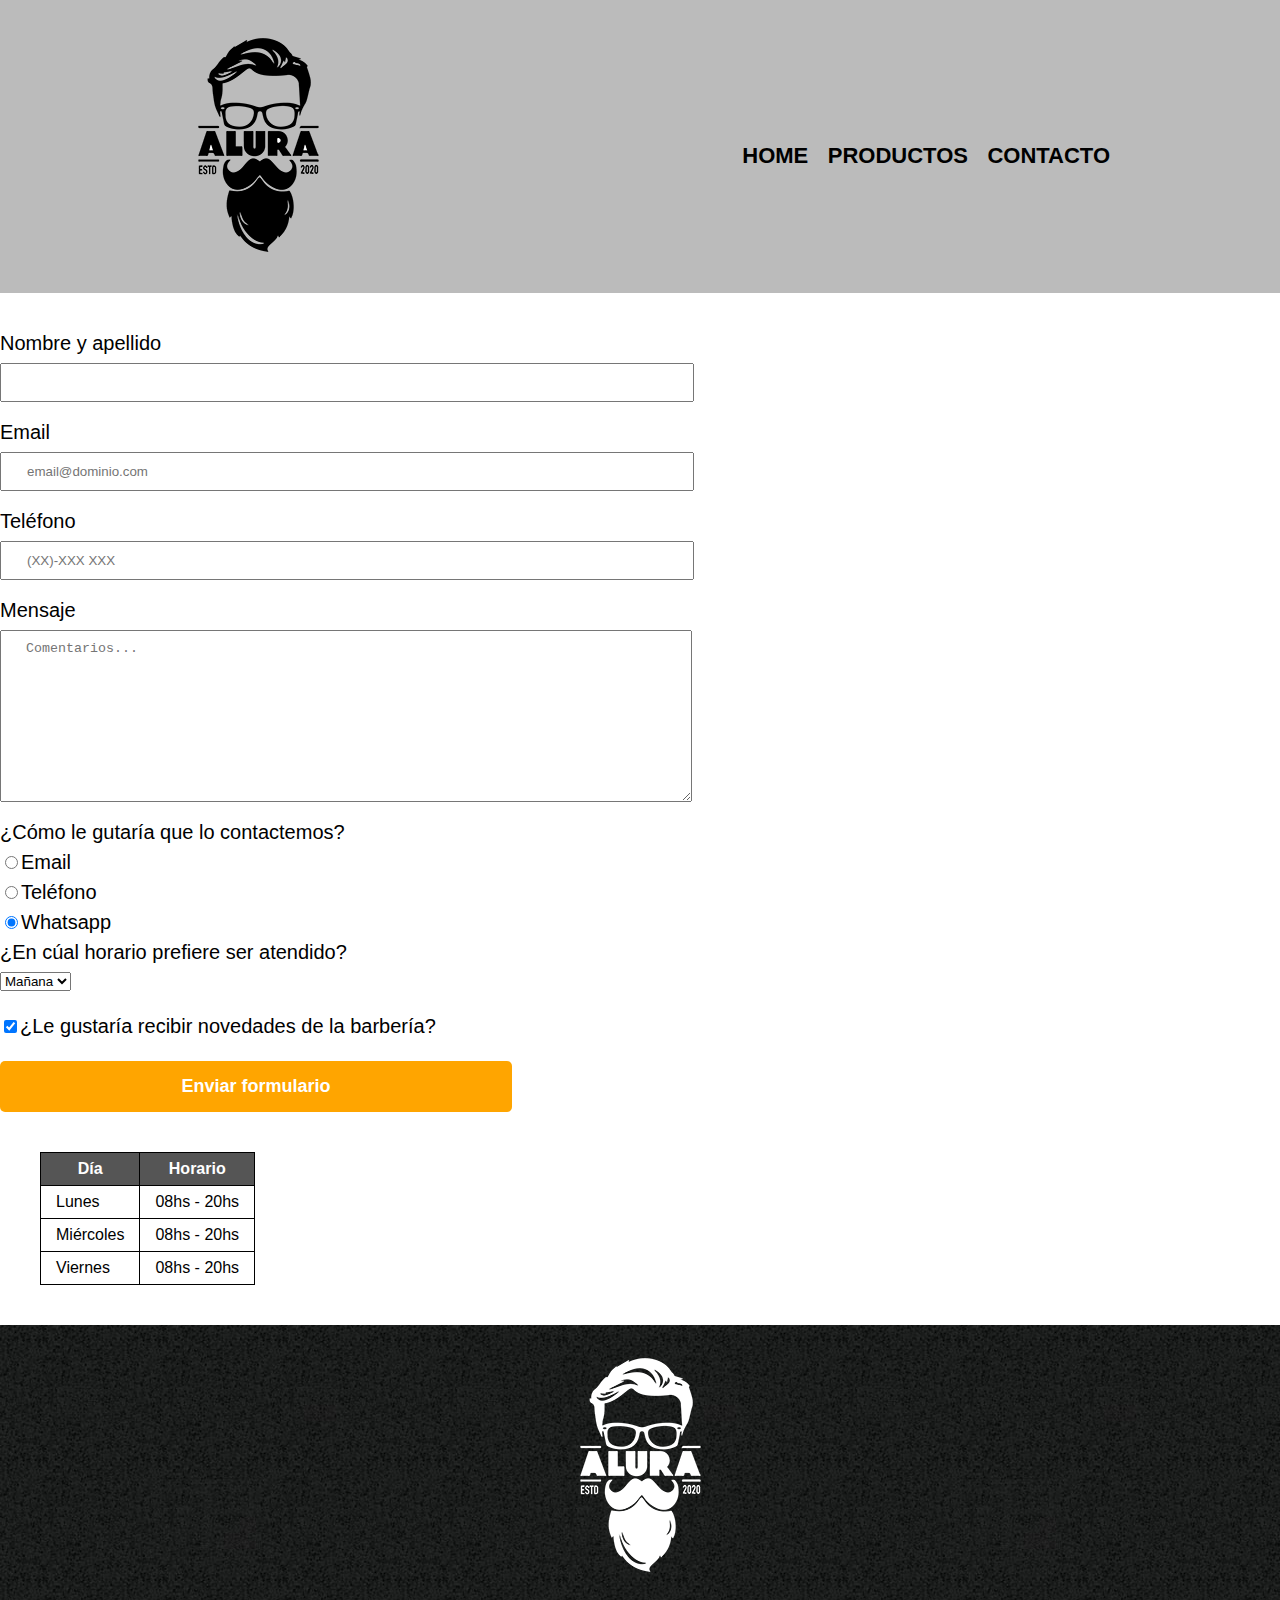
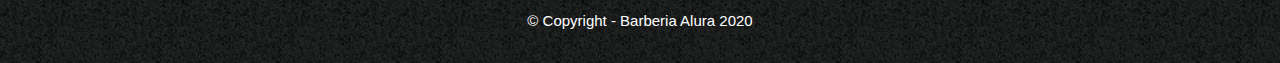
==== contacto.html @ e56a0fd9 "Importando pagina Barberia Alura - primer ejemplo de a ser trabajado (Curso ONE)" ====
<!DOCTYPE html>
<html>
    <head>
        <meta charset="UTF-8">
        <title>Contacto - Barbería</title>
        <link rel="stylesheet" href="reset.css">
        <link rel="stylesheet" href="style.css">
    </head>
    <body>
        <header>
            <div class="caja">
                <h1><img src="img/imagenes/logo.png" alt="Logo de barberia Alura"></h1>
                <nav>
                    <ul>
                        <li><a href="index.html">Home</a></li>
                        <li><a href="productos.html">Productos</a></li>
                        <li><a href="cotacto.html">Contacto</a></li>
                    </ul>
                </nav>
            </div>
        </header>
        <main>
            <form action="">
                <label for="nombreapellido">Nombre y apellido</label>
                <input class="input-padron" type="text" id="nombreapellido" required>

                <label for="correoelectronico">Email</label>
                <input class="input-padron" type="email" id="correoelectronico" required
                placeholder="email@dominio.com">

                <label for="telefono">Teléfono</label>
                <input class="input-padron" type="tel" id="telefono" required
                placeholder="(XX)-XXX XXX">
                
                <label for="mensaje">Mensaje</label>
                <textarea class="input-padron" name="mensaje" id="" cols="70" rows="10" placeholder="Comentarios..."></textarea>

                <fieldset>
                    <legend>¿Cómo le gutaría que lo contactemos?</legend>

                    <label for="radio-email"><input type="radio" name="contacto"
                     value="email" id="radio-email">Email</label>
                    
                    
                    <label for="radio-telefono"><input type="radio" name="contacto"
                     value="telefono" id="radio-telefono">Teléfono</label>
                    
                    
                    <label for="radio-whatsapp"><input type="radio" name="contacto"
                     value="whatsapp" id="radio-whatsapp" checked>Whatsapp</label>
                    
                </fieldset>

                <fieldset>    
                    <legend>¿En cúal horario prefiere ser atendido?</legend>
                    <select name="" id="">
                        <option value="">Mañana</option>
                        <option value="">Tarde</option>
                        <option value="">Noche</option>
                    </select>
                </fieldset>

                <label class="checkbox" for=""><input type="checkbox" checked>¿Le gustaría recibir novedades de la barbería?</label>

                <input class="enviar" type="submit" value="Enviar formulario">

            </form>

            <table>
                <thead>
                    <tr>
                        <th>Día</th>
                        <th>Horario</th>
                    </tr>
                </thead>
                <tbody>
                    <tr>
                        <td>Lunes</td>
                        <td>08hs - 20hs</td>
                    </tr>
                    <tr>
                        <td>Miércoles</td>
                        <td>08hs - 20hs</td>
                    </tr>
                    <tr>
                        <td>Viernes</td>
                        <td>08hs - 20hs</td>
                    </tr>
                </tbody>
            </table>
        </main>
        <footer>
            <img src="img/imagenes/logo-blanco.png" alt="Logo de barberia Alura(blanco)">
            <p class="copyright">&copy Copyright - Barberia Alura 2020</p>
        </footer>
    </body>
</html>
---- style.css ----
body{
    font-family: 'Montserrat', sans-serif;
}
header{
    background-color:#bbbbbb;
    padding: 20px 0px;
}
.caja{
    position: relative;
    width: 940px;
    margin: 0 auto;
}
nav{
    position: absolute;
    top: 125px;
    right:0px;
}
nav li{
    display: inline;
    margin: 0 0 0 15px;
}
nav a{
    text-transform: uppercase;
    color:black;
    font-weight: bold;
    font-size: 22px;
    text-decoration: none;
}
.productos{
    width: 900px;
    margin: 0px auto;
    padding: 50px;
}
.productos li{
    display: inline-block;
    text-align: center;
    width: 30%;
    vertical-align: top;
    margin:0 1.5%;
    padding: 30px 10px;
    box-sizing: border-box;
    border: 2px solid #000000;
    border-radius: 10px;
}
.productos li:hover{
    border-color:#c78c19;
}
.productos li:active{
    border-color:#088c69;
}
.productos li:hover h2{
    font-size: 33px;
}
.productos h2{
    font-size: 25px;
    font-weight: bold;
}
.prod-descripcion{
    font-size: 18px;
}
.prod-precio{
    font-size:22px;
    font-weight: bold;
    margin-top: 10px;
}
nav a:hover{
    color:#c78c19;
    text-decoration: underline;
}
footer{
    padding: 15px;
    text-align: center;
    background: url(img/imagenes/bg.jpg);
}
.copyright{
    color:#ffffff;
    font-size: 15px;
    margin: 20px;
}
form{
    margin: 40px 0px;
}
form label , form legend{
    display: block;
    font-size: 20px;
    margin: 0 0 10px;
}
.input-padron{
    display: block;
    margin: 0 0 20px;
    padding: 10px 25px;
    width: 50%;
}
.checkbox{
    margin: 25px 0;
}
.enviar{
    width: 40%;
    padding: 15px 0;
    font-size: 18px;
    font-weight: bold;
    color: white;
    background-color: orange;
    border: none;
    border-radius: 5px;
    transition: 0.3s all;
    cursor: pointer;
}
.enviar:hover{
    background-color: orangered;
    transform: scale(1.1);
}

table{
    margin: 40px;
}
thead{
    background-color: #555555;
    color: white;
    font-weight: bold;
}
td , th{
    border: 1px solid black;
    padding: 8px 15px;
}

/* CSS Para pagina inicial*/

.banner{
    width: 100%;
}
.principal{
    background-color: #fefefe;
    padding: 3em 0;
    width: 940px;
    margin: 0 auto;
}
.titulo-principal{
    text-align: center;
    font-size: 2em;
    margin: 0 0 1em;
    clear: left;
}
.principal p{
    margin: 0 0 1em;
}
.principal strong{
    font-weight: bold;
}
.principal em{
    font-style: italic;
}
.utensilios{
    width: 120px;
    float: left;
    margin: 0 20px 20px 0;
}
.mapa{
    padding: 3em;
    background: linear-gradient(#fefefe, #888888);
}
.mapa p{
    margin: 0 0 2em;
    text-align: center;
}
.mapa-contenido{
    width: 940px;
    margin: 0 auto;
}
.diferencial{
    padding: 3em 0;
    background-color: #888888
}
.contenido-diferencial{
    width: 640px;
    margin: 0 auto;
}
.lista-diferencial{
    width: 40%;
    display: inline-block;
    vertical-align:top;
}
.items{
    line-height: 1.5;
}
.items:first-child{
    font-weight: bold;
}
.items::before{
    content:"\2605 "
}
.imagen-diferencial{
    width: 60%;
    transition: 400ms;
    box-shadow: 10px 10px 30px 10px black;

}
.imagen-diferencial:hover{
    opacity: 70%;
}
.video{
    width: 560px;
    margin: 1em auto;

}
@media screen and (max-width: 480px){
    h1{
        text-align: center;
    }
    nav{
        position:static;
    }
    header{
        padding: 0 0 7px;
    }
    .caja, .principal, .mapa-contenido, .contenido-diferencial, .video{
        width: auto;
    }
    .lista-diferencial, .imagen-diferencial{
        width:100%;
    }
}
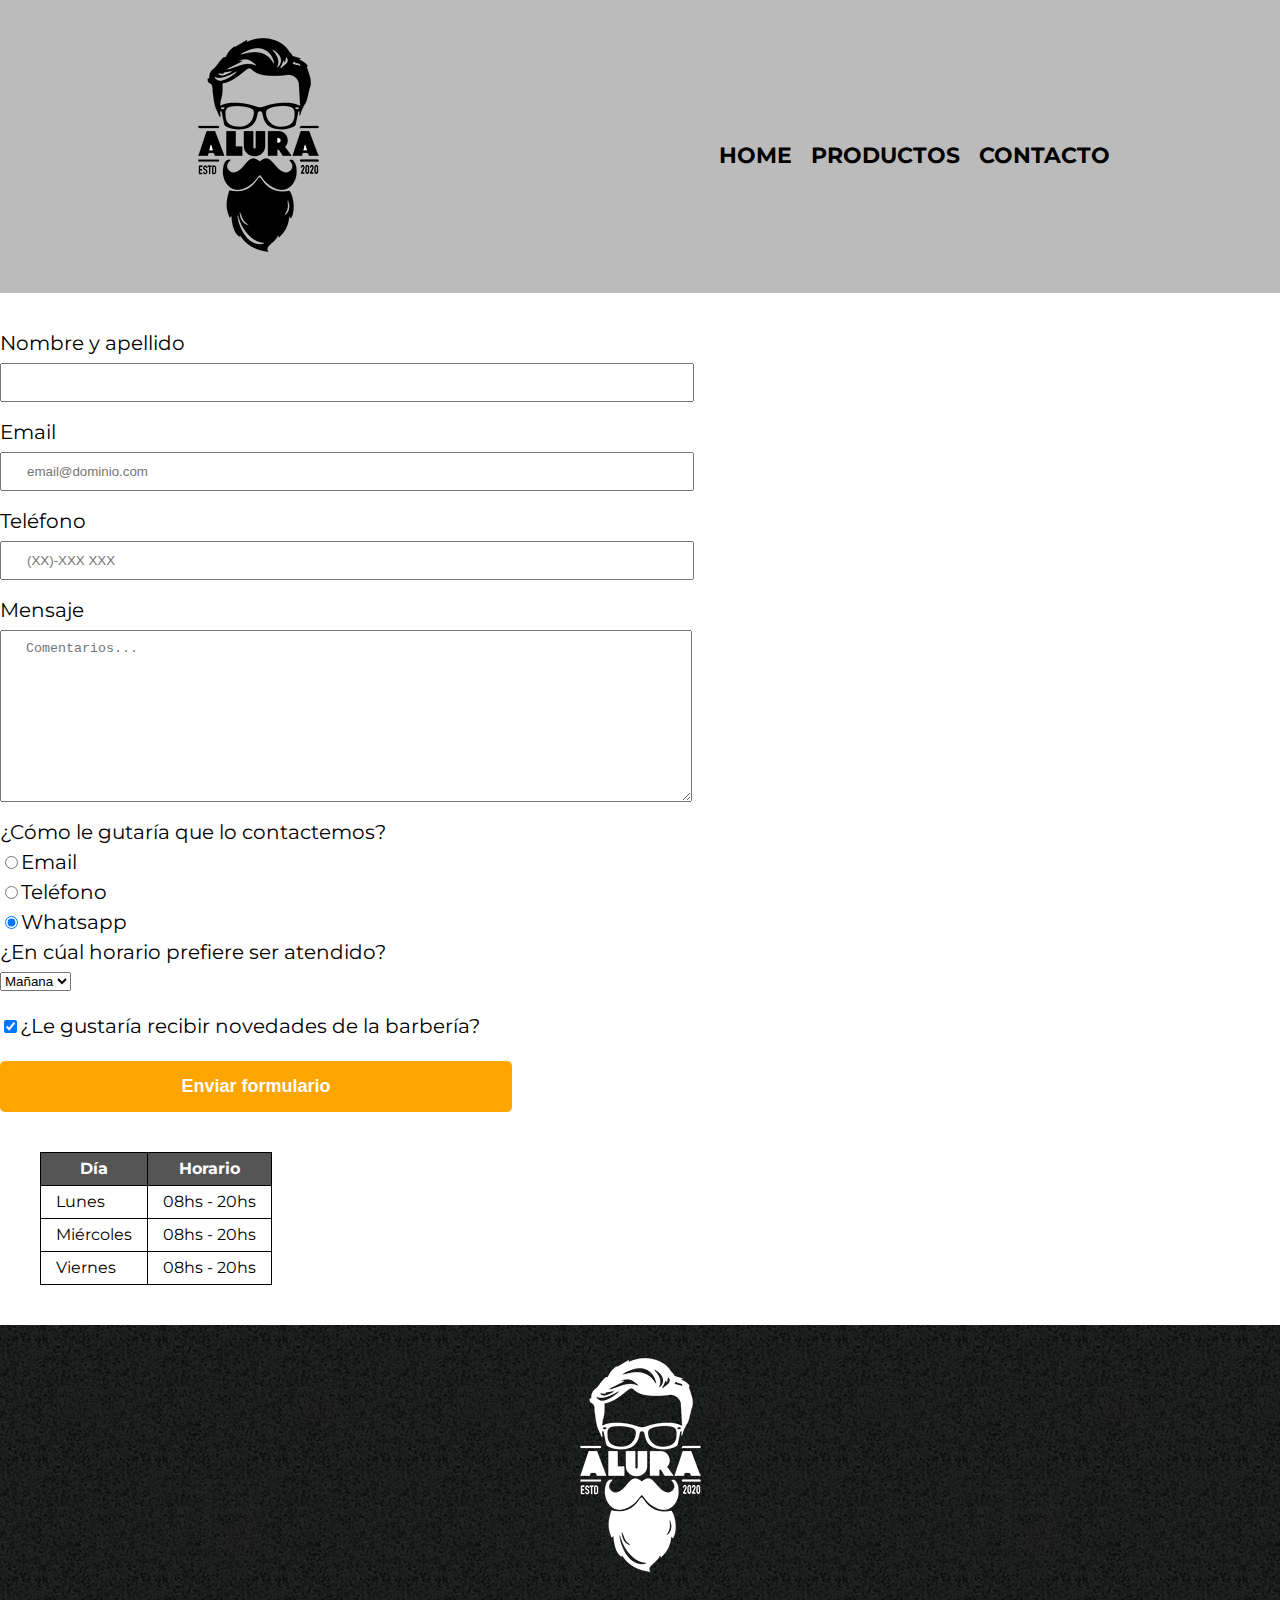
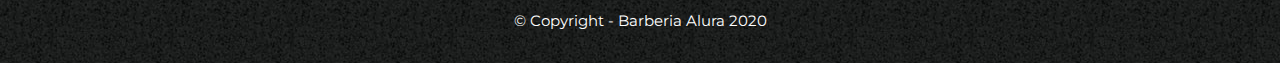
==== commit 6156fbe9: "Agregado estilo de fuente a pag. Contacto y pag. Produtos" ====
--- a/contacto.html
+++ b/contacto.html
@@ -5,6 +5,9 @@
         <title>Contacto - Barbería</title>
         <link rel="stylesheet" href="reset.css">
         <link rel="stylesheet" href="style.css">
+        <link rel="preconnect" href="https://fonts.googleapis.com">
+        <link rel="preconnect" href="https://fonts.gstatic.com" crossorigin>
+        <link href="https://fonts.googleapis.com/css2?family=Montserrat:wght@300&display=swap" rel="stylesheet">
     </head>
     <body>
         <header>
